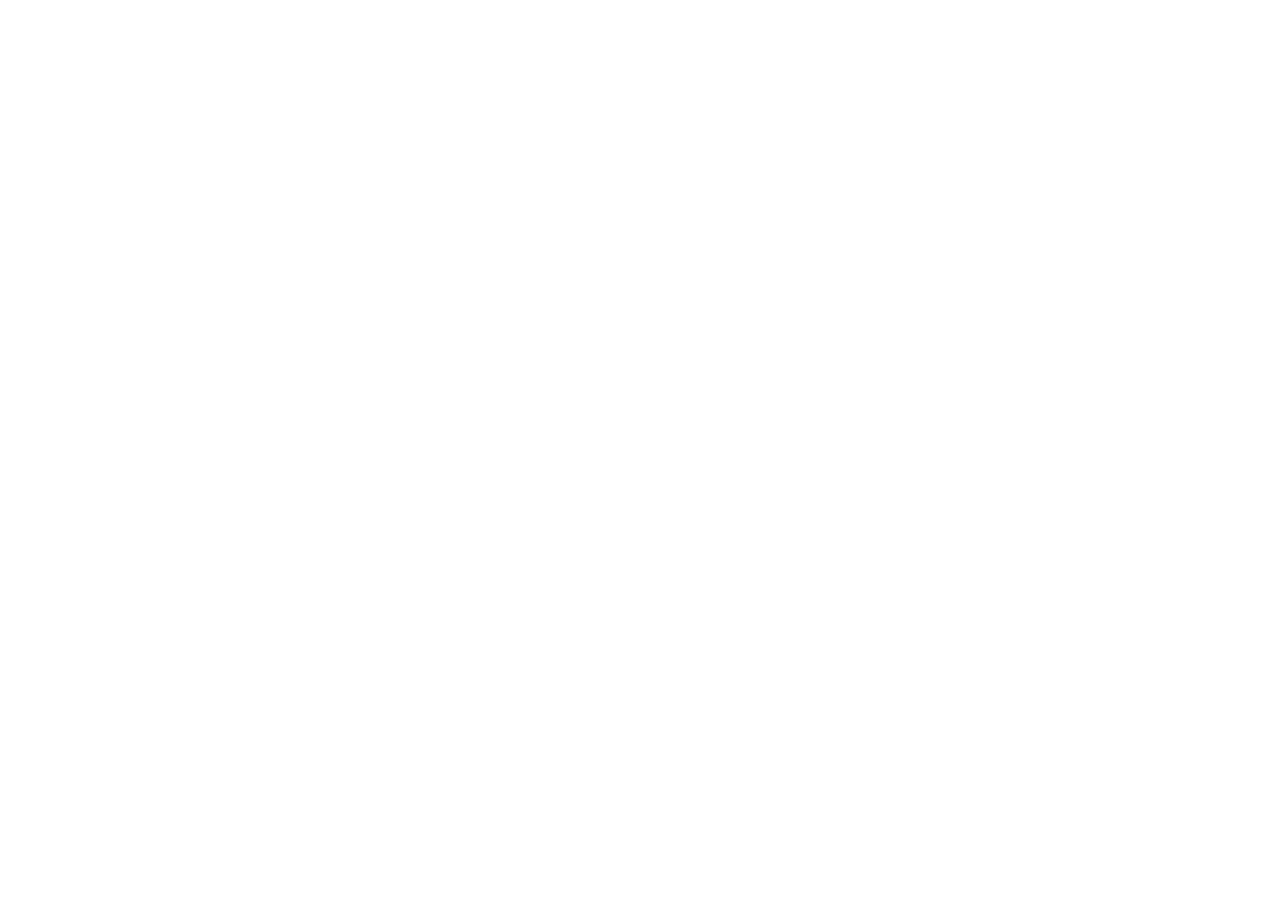
==== aboutUs.html @ d66d0d36 "about us page" ====
<!DOCTYPE html>
<html lang="en">
<head>
    <meta charset="UTF-8">
    <meta name="viewport" content="width=device-width, initial-scale=1.0">
    <title>About Us</title>
    <link rel="stylesheet" href="main.js">
    <!-- swiper -->
    <link rel="stylesheet" href="https://cdn.jsdelivr.net/npm/swiper@11/swiper-bundle.min.css" />
    <!-- Font Awsome cdn -->
    <link rel="stylesheet" href="https://cdnjs.cloudflare.com/ajax/libs/font-awesome/6.6.0/css/all.min.css"
        integrity="sha512-Kc323vGBEqzTmouAECnVceyQqyqdsSiqLQISBL29aUW4U/M7pSPA/gEUZQqv1cwx4OnYxTxve5UMg5GT6L4JJg=="
        crossorigin="anonymous" referrerpolicy="no-referrer" />
    <!-- bootstrap link -->
    <link rel="stylesheet" href="https://cdn.jsdelivr.net/npm/bootstrap@5.3.3/dist/css/bootstrap.min.css">
    <!-- custom css -->
    <link rel="stylesheet" href="style.css">
</head>
<body>
    
</body>
</html>
---- style.css ----
*{
    
}
h1, h2, h3, h4, h5, h6 {
    font-family: "Montserrat", sans-serif;
    color: #4b4b4b;
    /* font-weight: 500; */
    text-rendering: optimizeLegibility;
}
/* topBar */
#top{
    height: auto;
}
#topBar{
    margin: auto;
    background-color: #f4b71c;
}
.call{
    display: flex;
    padding-top: 15px;
}
.icons{
    display: flex;
    float: right;
}
.fb{
    padding: 10px;
    font-size: larger;
    border-left: 1px solid rgb(234 227 227);
    width: 60px;
    text-align: center;
    margin: 0;
    color: white;
}
.nav-item {
    padding: 0 18px;
    font-size: 1.2em;
}
.nav-link:hover {
    color: #f4b71c;
    
}
.nav-link{
    color: #fff;
    text-shadow: 1px 1px 1px rgba(0, 0, 0, 0.1);
}
html,
body {
  position: relative;
  height: 100%;
}

body {
  font-family: Helvetica Neue, Helvetica, Arial, sans-serif;
  font-size: 14px;
  color: #000;
  margin: 0;
  padding: 0;
}

.swiper {
  width: 100%;
  height: 100%;
  background: #000;
}

.swiper-slide {
  font-size: 18px;
  color: #fff;
  -webkit-box-sizing: border-box;
  box-sizing: border-box;
  padding: 40px 60px;
}

.parallax-bg {
  position: absolute;
  left: 0;
  top: 0;
  width: 130%;
  height: 100%;
  -webkit-background-size: cover;
  background-size: cover;
  background-position: center;
}

.swiper-slide .title {
  font-size: 35px;
  font-weight: 300;
  color: #fff;
  line-height: 42px;
  text-transform: uppercase;

}
.swiper-slide .text {
margin-top: 10px;
  font-size: 14px;
  max-width: 400px;
  line-height: 24px;
  color: #fff;;
}

/* .lower section */
.secHeading{
    font-size: 20px;
    color: white;
    font-weight: bold;
    text-align: center;
}
#lowerRow{
    height: auto;
    max-width: 100%;
}
.lower{
    height: auto;
    background-color: #f4b71c;
    padding: 21px 0;
}
.lowerBtn{
    float: right;
    margin-top: 10px;
    text-align: center;
}
.LowerBtn{
    color: black;
    background: white;
    text-transform: uppercase;
    font-size: 14px;
    width: 150px;
    height: 50px;
    border: none;
    border-radius: 5px;
    letter-spacing: 0.7px;
}
.LowerBtn:hover{
   color: white;
   background-color: black;
}
/* services */
#serveIcon{
    background: #f4b71c;
    font-size: xx-large;
    width: 61px;
    height: 60;
    height: 60px;
    border-radius: 30px;
    align-content: center;
    text-align: center;
    color: white;
}
#serveIcon:hover{
    background-color: white;
    border: 3px solid  #f4b71c;
    color:  #f4b71c;
}
.servHeading{
    font-size: 1.758em;
    text-transform: uppercase;
    color: black;
}
.line{
    height: 3px;
    width: 60px;
    background-color:#f4b71c;
}
.servHead{
    color: black;
    text-transform: capitalize;
    font-size: 1.3em;
}
/* our work */
#myspon{
    background-color:#f4b71c;
}
.rowImg{
    max-width: 100%;
    height: auto;
}
.sponhead{
    color: #fff;
    font-size: 19px;
    text-transform: uppercase;
    font-weight: bold;
    letter-spacing: 0.1em;
    padding-top: 17px;
}
.sponhead2{
    color: #fff;
    text-transform: uppercase;
    font-weight: bold;
    letter-spacing: 0.05em;
    font-size: 1.71429rem;
}.sponLine{
    width: 45px;
    height: 1px;
    background-color:#f4b71c;
    margin-top: 20px;
    margin-bottom: 20px;
}
.sponhead3{
    text-transform: uppercase;
    color: white;
}
.sponhead4{
    color: white;
    font-size: small;
}
.butn{
    display: flex;
}
#factImg{
    background-image: url(assets/bg-section-2.jpg);
}

/* <!-- testimonals --> */
figure.snip1157 {
    font-family: 'Raleway', Arial, sans-serif;
    position: relative;
    overflow: hidden;
    margin: 10px;
    min-width: 220px;
    max-width: 400px;
    width: 100%;
    color: #333;
    text-align: left;
    box-shadow: none !important;
    margin-top: 51px;
  }
  figure.snip1157 * {
    -webkit-box-sizing: border-box;
    box-sizing: border-box;
    -webkit-transition: all 0.35s cubic-bezier(0.25, 0.5, 0.5, 0.9);
    transition: all 0.35s cubic-bezier(0.25, 0.5, 0.5, 0.9);
  }
  figure.snip1157 img {
    max-width: 100%;
    vertical-align: middle;
    height: 90px;
    width: 90px;
    border-radius: 50%;
    margin: 40px 0 0 10px;
  }
  figure.snip1157 blockquote {
    display: block;
    border-radius: 8px;
    position: relative;
    background-color: #fafafa;
    padding: 25px 50px 30px 50px;
    font-weight: 500;
    margin: 0;
    line-height: 1.6em;
    font-style: italic;
    text-align: center;
  }
  figure.snip1157 blockquote:before,
  figure.snip1157 blockquote:after {
    font-family: 'FontAwesome';
    content: "\201C";
    position: absolute;
    font-size: 50px;
    opacity: 0.3;
    font-style: normal;
  }
  figure.snip1157 blockquote:before {
    top: 25px;
    left: 9px;
    color:#090704;
  }
  figure.snip1157 blockquote:after {
    content: "\201D";
    right: 30px;
    bottom: 0;
    color:#090704;
  }
  figure.snip1157 .arrow {
    top: 100%;
    width: 0;
    height: 0;
    border-left: 0 solid transparent;
    border-right: 25px solid transparent;
    border-top: 25px solid #fafafa;
    margin: 0;
    position: absolute;
  }
  #body {
    display: flex;
    justify-content: center;
    align-items: center;
    flex-flow: wrap;
    margin: 0;
    height:auto;
  }

/* why choose us */
.acorBtn{
    background-color: #f4b71c;
}
.accordion-header:active{
    background-color: #f4b71c;
}
.accordion-button:not(.collapsed) {
    background-color: #f4b71c;
    font-size: 20px;
    color: white;
}
.cert1{
    width: 100%;
    height: auto;
    max-width: 200px;
}
.cert2{
    width: 100%;
    height: auto;
    max-width: 200px;
}
.cert3{
    width: 100%;
    height: auto;
    max-width: 200px;
}
.servHeadingCert{
    font-size: 1.758em;
    text-transform: uppercase;
    color: black;
}
.lineCert{
    height: 3px;
    width: 60px;
    background-color:#f4b71c;
}
/* footer */
#footer{
    background: #27262c 
}
#footer h5{
    color: white;
    margin-bottom: 10px;
    margin-top: 20px;
}
.link{
    list-style-type: none;
    text-transform: uppercase;
    font-size: 0.875rem;
    padding: 0;
    margin-bottom: 10px;
    margin-top: 20px;
}
.link a{
    text-decoration: none;
    color: inherit;
}
.link li{
    padding: 9px 0;
    color: white;

}
.link li:hover{
    color:#f4b71c;
}
.iconss{
    display: flex;
    align-items: baseline;
}
.feat{
    color:white;
    font-size: 19px;
    font-weight: 600;
    text-transform: uppercase;
}















@media (max-width : 1145px){
    /* #spon{
        height: 132px;
    } */
}
@media (max-width : 856px){
    figure.snip1157 {
        margin-top: 0;
      }
}
@media (max-width : 767px){
    .lowerBtn{
        float: none;
    }
}
@media (max-width : 516px){
    .servHeadingCert{
        text-align: center;
    }
    .lineCert{
        margin: auto;
    }
}
@media (max-width : 412px){
    .icons{
        float: left;
    }
    .fb{
        border: none;
    }
}
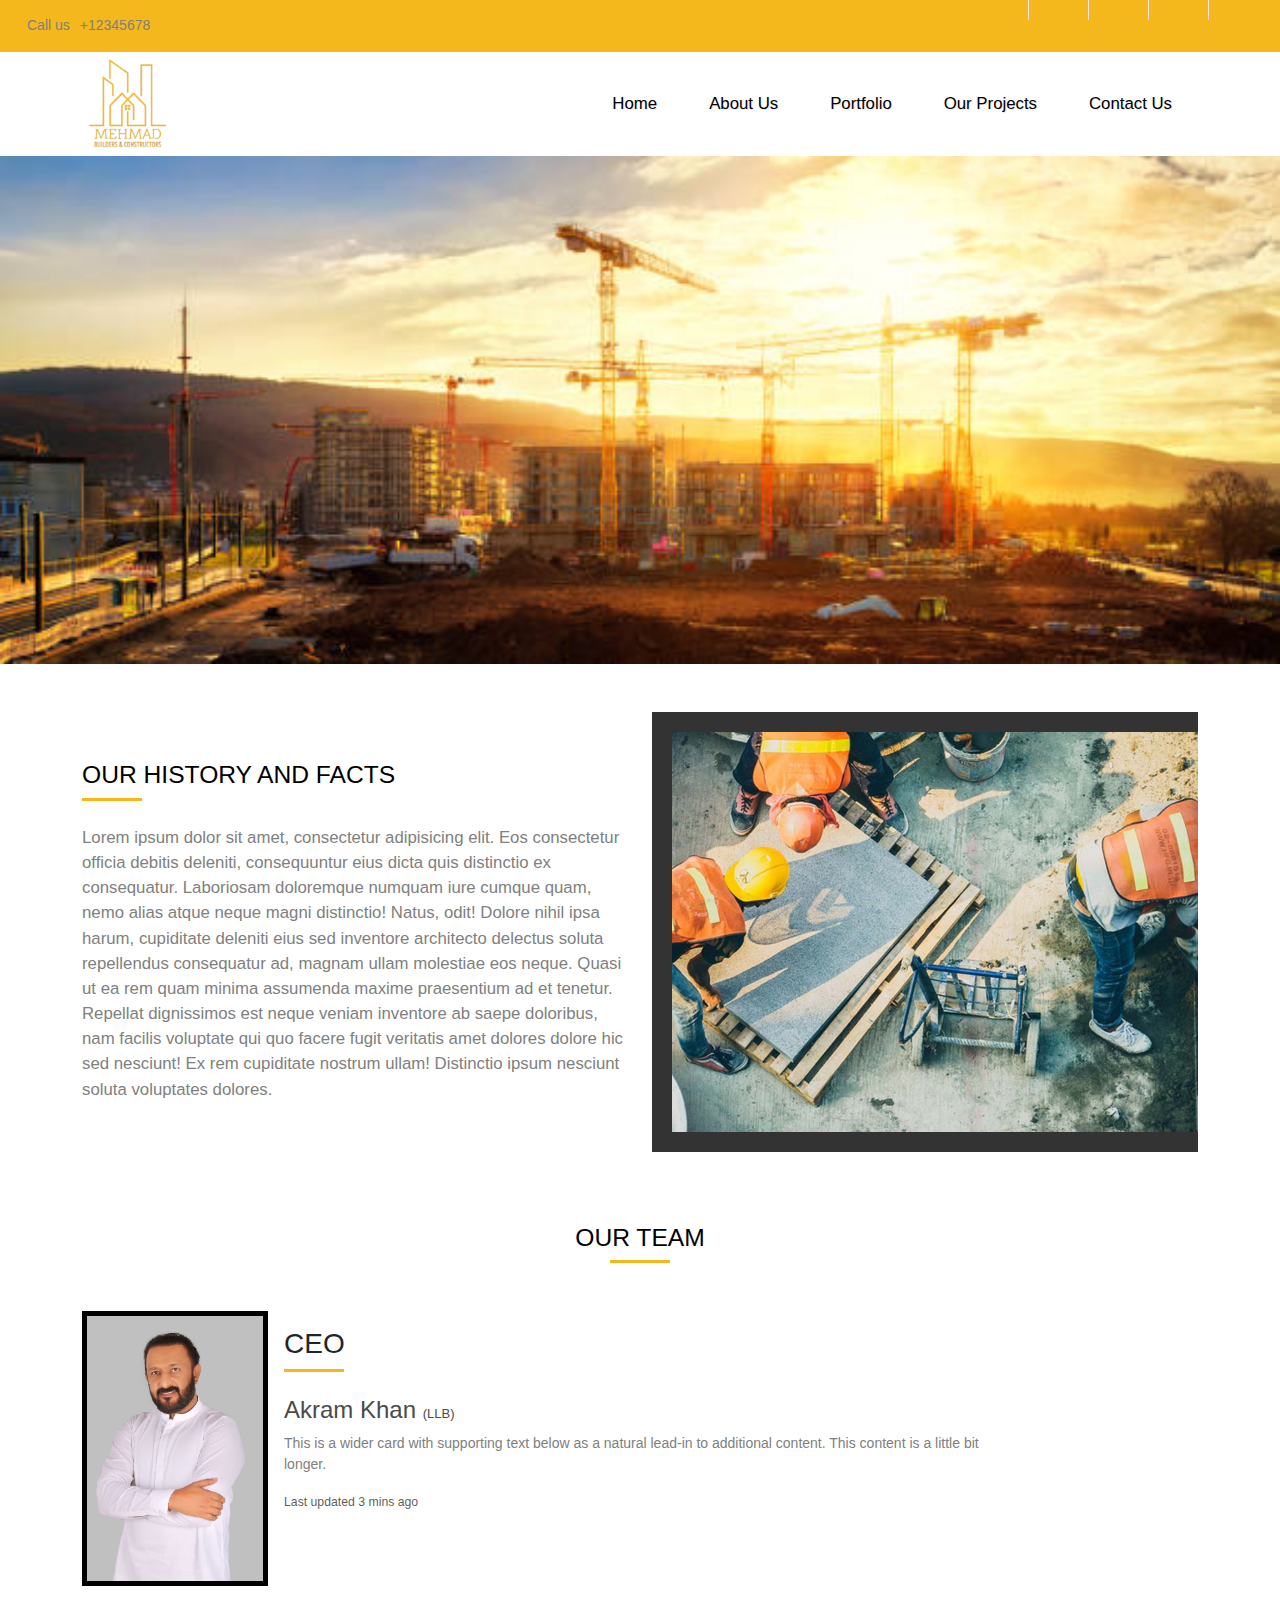
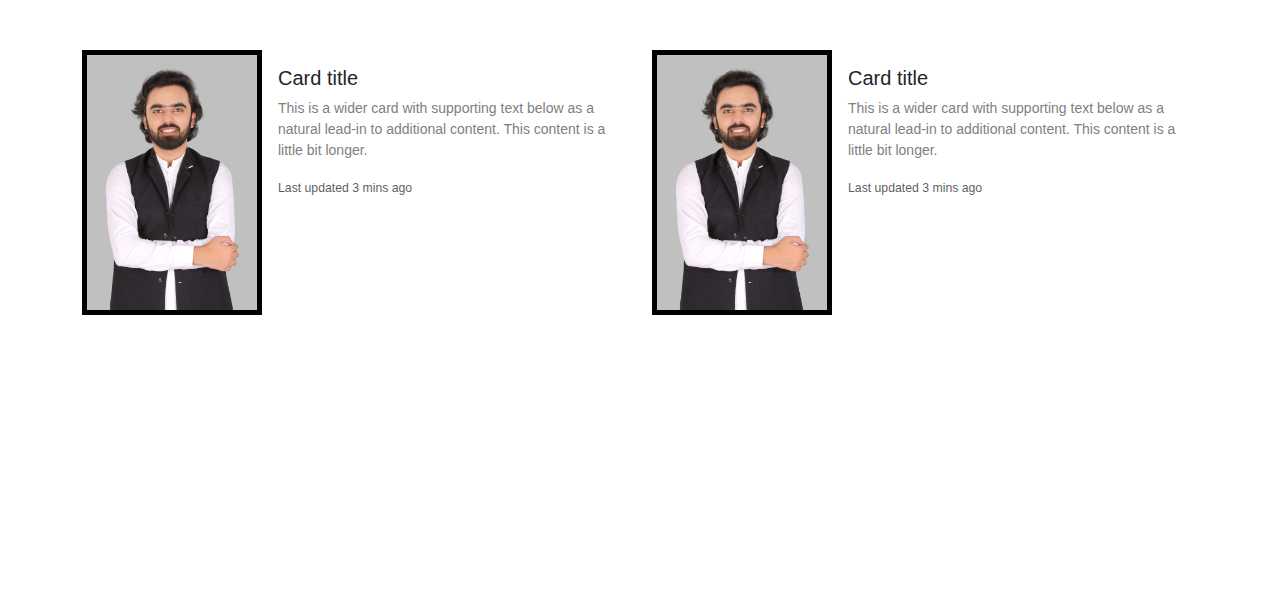
==== commit 45348d61: "about us page" ====
--- a/aboutUs.html
+++ b/aboutUs.html
@@ -1,5 +1,6 @@
 <!DOCTYPE html>
 <html lang="en">
+
 <head>
     <meta charset="UTF-8">
     <meta name="viewport" content="width=device-width, initial-scale=1.0">
@@ -15,8 +16,173 @@
     <link rel="stylesheet" href="https://cdn.jsdelivr.net/npm/bootstrap@5.3.3/dist/css/bootstrap.min.css">
     <!-- custom css -->
     <link rel="stylesheet" href="style.css">
+
+
 </head>
+
 <body>
-    
+    <!-- top bar -->
+    <div id="top" class="container bg-body-secondary "></div>
+    <div id="topBar" class="row ">
+        <div id="lowerTopBar" class="col-md-6">
+            <div class="call">
+                <i style="padding-right: 15px;; font-size: larger;" class="fa-solid fa-phone-flip"></i>
+                <p>Call us</p>
+                <p style="padding-left: 10px;">+12345678</p>
+            </div>
+        </div>
+        <div class="col-md-6">
+            <div class="icons">
+                <div class="fb">
+                    <i style="color: white;" class="fa-brands fa-facebook-f"></i>
+                </div>
+                <div class="fb">
+                    <i style="color: white;" class="fa-brands fa-twitter"></i>
+                </div>
+                <div class="fb">
+                    <i style="color: white;" class="fa-brands fa-google-plus-g"></i>
+                </div>
+                <div class="fb">
+                    <i style="color: white;" class="fa-brands fa-linkedin-in"></i>
+                </div>
+            </div>
+        </div>
+    </div>
+    </div>
+    <!-- navbar -->
+    <nav class="navbar navbar-expand-lg p-0">
+        <div class="container ">
+            <a class="navbar-brand" href="#">
+                <img style="max-width: 94px;" class="w-100 h-auto" src="assets/resize.png" alt="">
+            </a>
+            <button class="navbar-toggler" type="button" data-bs-toggle="collapse" data-bs-target="#navbarNav"
+                aria-controls="navbarNav" aria-expanded="false" aria-label="Toggle navigation">
+                <span class="navbar-toggler-icon"></span>
+            </button>
+            <div class="collapse navbar-collapse " id="navbarNav">
+                <ul class="navbar-nav w-100 justify-content-end">
+                    <li class="nav-item">
+                        <a class="nav-link active" aria-current="page" href="index.html">Home</a>
+                    </li>
+                    <li class="nav-item">
+                        <a class="nav-link active" aria-current="page" href="#">About Us</a>
+                    </li>
+                    <li class="nav-item">
+                        <a class="nav-link active" aria-current="page" href="#">Portfolio</a>
+                    </li>
+                    <li class="nav-item">
+                        <a class="nav-link active" aria-current="page" href="#">Our Projects</a>
+                    </li>
+                    <li class="nav-item">
+                        <a class="nav-link active" aria-current="page" href="#">Contact Us</a>
+                    </li>
+                </ul>
+            </div>
+        </div>
+    </nav>
+    <!-- hero section -->
+    <div class="hero">
+        <div class="img">
+            <img style="width: 100%;" src="./assets/istockphoto-1176603580-612x612.jpg" alt="">
+        </div>
+    </div>
+    <!-- history -->
+    <div class="container my-5">
+        <div class="row">
+            <div class="col-md-6 my-5">
+                <h2 class="servHeading">our history and facts</h2>
+                <div class="line"></div>
+                <p class="mt-4" style="margin-bottom: 25px; font-size: 1.2em;">Lorem ipsum dolor sit amet, consectetur
+                    adipisicing elit. Eos consectetur officia
+                    debitis deleniti, consequuntur eius dicta quis distinctio ex consequatur. Laboriosam
+                    doloremque numquam iure cumque quam, nemo alias atque neque magni distinctio! Natus,
+                    odit! Dolore nihil ipsa harum, cupiditate deleniti eius sed inventore architecto delectus
+                    soluta repellendus consequatur ad, magnam ullam molestiae eos neque. Quasi ut ea rem quam minima
+                    assumenda maxime praesentium ad et tenetur. Repellat dignissimos est neque veniam inventore ab saepe
+                    doloribus, nam facilis voluptate qui quo facere fugit veritatis amet dolores dolore hic sed
+                    nesciunt! Ex rem cupiditate nostrum ullam! Distinctio ipsum nesciunt soluta voluptates dolores.
+                </p>
+            </div>
+
+            <div class="col-md-6">
+                <div class="scroll-container">
+                    <img src="assets2/11.png" alt="Cinque Terre">
+                    <img src="assets2/12.png" alt="Forest">
+                    <img src="assets2/13.png" alt="Northern Lights">
+                    <img src="assets2/14.png" alt="Mountains">
+                </div>
+            </div>
+        </div>
+    </div>
+    <!-- lower section -->
+    <!-- <div class="card text-bg-dark">
+        <img src="assets2/bg-section-3.jpg" class="card-img" alt="...">
+        <div class="card-img-overlay">
+          <h5 class="card-title">Card title</h5>
+          <p class="card-text">This is a wider card with supporting text below as a natural lead-in to additional content. This content is a little bit longer.</p>
+          <p class="card-text"><small>Last updated 3 mins ago</small></p>
+        </div>
+      </div> -->
+    <div class="container my-5">
+        <h2 class="servHeading text-center mt-5">our team</h2>
+        <div class="line m-auto"></div>
+        <div class="row">
+            <div style="border: none;" class="card mb-3 mt-5 m-auto">
+                <div class="row g-0">
+                    <div class="col-md-2 text-center">
+                        <img style="border: 5px solid black;" src="assets/ceo.jfif" class="img-fluid">
+                    </div>
+                    <div class="col-md-8">
+                        <div class="card-body">
+                            <h3 class="card-title">CEO</h3>
+                            <div class="line"></div>
+                            <h4 class="mt-4">Akram Khan <span style="font-size: small;">(LLB)</span></h4>
+
+                            <p class="card-text">This is a wider card with supporting text below as a natural lead-in to
+                                additional content. This content is a little bit longer.</p>
+                            <p class="card-text"><small class="text-body-secondary">Last updated 3 mins ago</small></p>
+                        </div>
+                    </div>
+                </div>
+            </div>
+            <div class="col-md-6 mt-5">
+                <div class=" card mb-3" style="max-width: 540px; border: none;">
+                    <div class="row g-0">
+                      <div class="col-md-4">
+                        <img style="border: 5px solid black;" src="assets/umair khan.jpg" class="img-fluid" alt="...">
+                      </div>
+                      <div class="col-md-8">
+                        <div class="card-body">
+                          <h5 class="card-title">Card title</h5>
+                          <p class="card-text">This is a wider card with supporting text below as a natural lead-in to additional content. This content is a little bit longer.</p>
+                          <p class="card-text"><small class="text-body-secondary">Last updated 3 mins ago</small></p>
+                        </div>
+                      </div>
+                    </div>
+                  </div>
+            </div>
+            <div class="col-md-6 mt-5">
+                <div class="card mb-3" style="max-width: 540px; border: none">
+                    <div class="row g-0">
+                      <div class="col-md-4">
+                        <img style="border: 5px solid black;" src="assets/umair khan.jpg" class="img-fluid" alt="...">
+                      </div>
+                      <div class="col-md-8">
+                        <div class="card-body">
+                          <h5 class="card-title">Card title</h5>
+                          <p class="card-text">This is a wider card with supporting text below as a natural lead-in to additional content. This content is a little bit longer.</p>
+                          <p class="card-text"><small class="text-body-secondary">Last updated 3 mins ago</small></p>
+                        </div>
+                      </div>
+                    </div>
+                  </div>
+            </div>
+        </div>
+    </div>
+
+    <script src="https://cdn.jsdelivr.net/npm/bootstrap@5.3.3/dist/js/bootstrap.bundle.min.js"></script>
+
+    <br><br><br><br><br><br><br><br><br><br>
 </body>
+
 </html>--- a/style.css
+++ b/style.css
@@ -1,6 +1,7 @@
-*{
-    
-}
+
+    p{
+        color: gray;
+    }
 h1, h2, h3, h4, h5, h6 {
     font-family: "Montserrat", sans-serif;
     color: #4b4b4b;
@@ -367,19 +368,71 @@
     text-transform: uppercase;
 }
 
-
-
-
-
-
-
-
-
-
-
-
-
-
+/* about Us */
+div.scroll-container {
+    background-color: #333;
+    overflow: auto;
+    white-space: nowrap;
+    padding: 10px;
+  }
+  
+  div.scroll-container img {
+    padding: 10px;
+  }
+
+  /* background section */
+
+#bg-img{
+    background-image: url(assets2/bg-section-3.jpg);
+    background-repeat: no-repeat;
+    background-attachment: fixed;
+    background-size: cover;
+    background-color: aqua;
+    width: 100%;
+}
+/* our team */
+
+#container {
+  position: relative;
+  width: 50%;
+}
+
+.imageTeam {
+  display: block;
+  width: 100%;
+  height: auto;
+  max-width: 300px;
+}
+
+.overlayTeam {
+  position: absolute;
+  bottom: 100%;
+  left: 0;
+  right: 0;
+  background-color: black;
+  overflow: hidden;
+  width: 100%;
+  height:0;
+  transition: .5s ease;
+  max-width: 320px;
+}
+
+#container:hover .overlayTeam {
+  bottom: 0;
+  height: 100%;
+}
+
+.textTeam {
+    padding-left: 10px;
+  color: white;
+  position: absolute;
+  top: 50%;
+  left: 50%;
+  -webkit-transform: translate(-50%, -50%);
+  -ms-transform: translate(-50%, -50%);
+  transform: translate(-50%, -50%);
+  text-align: center;
+}
 
 @media (max-width : 1145px){
     /* #spon{
@@ -414,4 +467,3 @@
 }
 
 
-
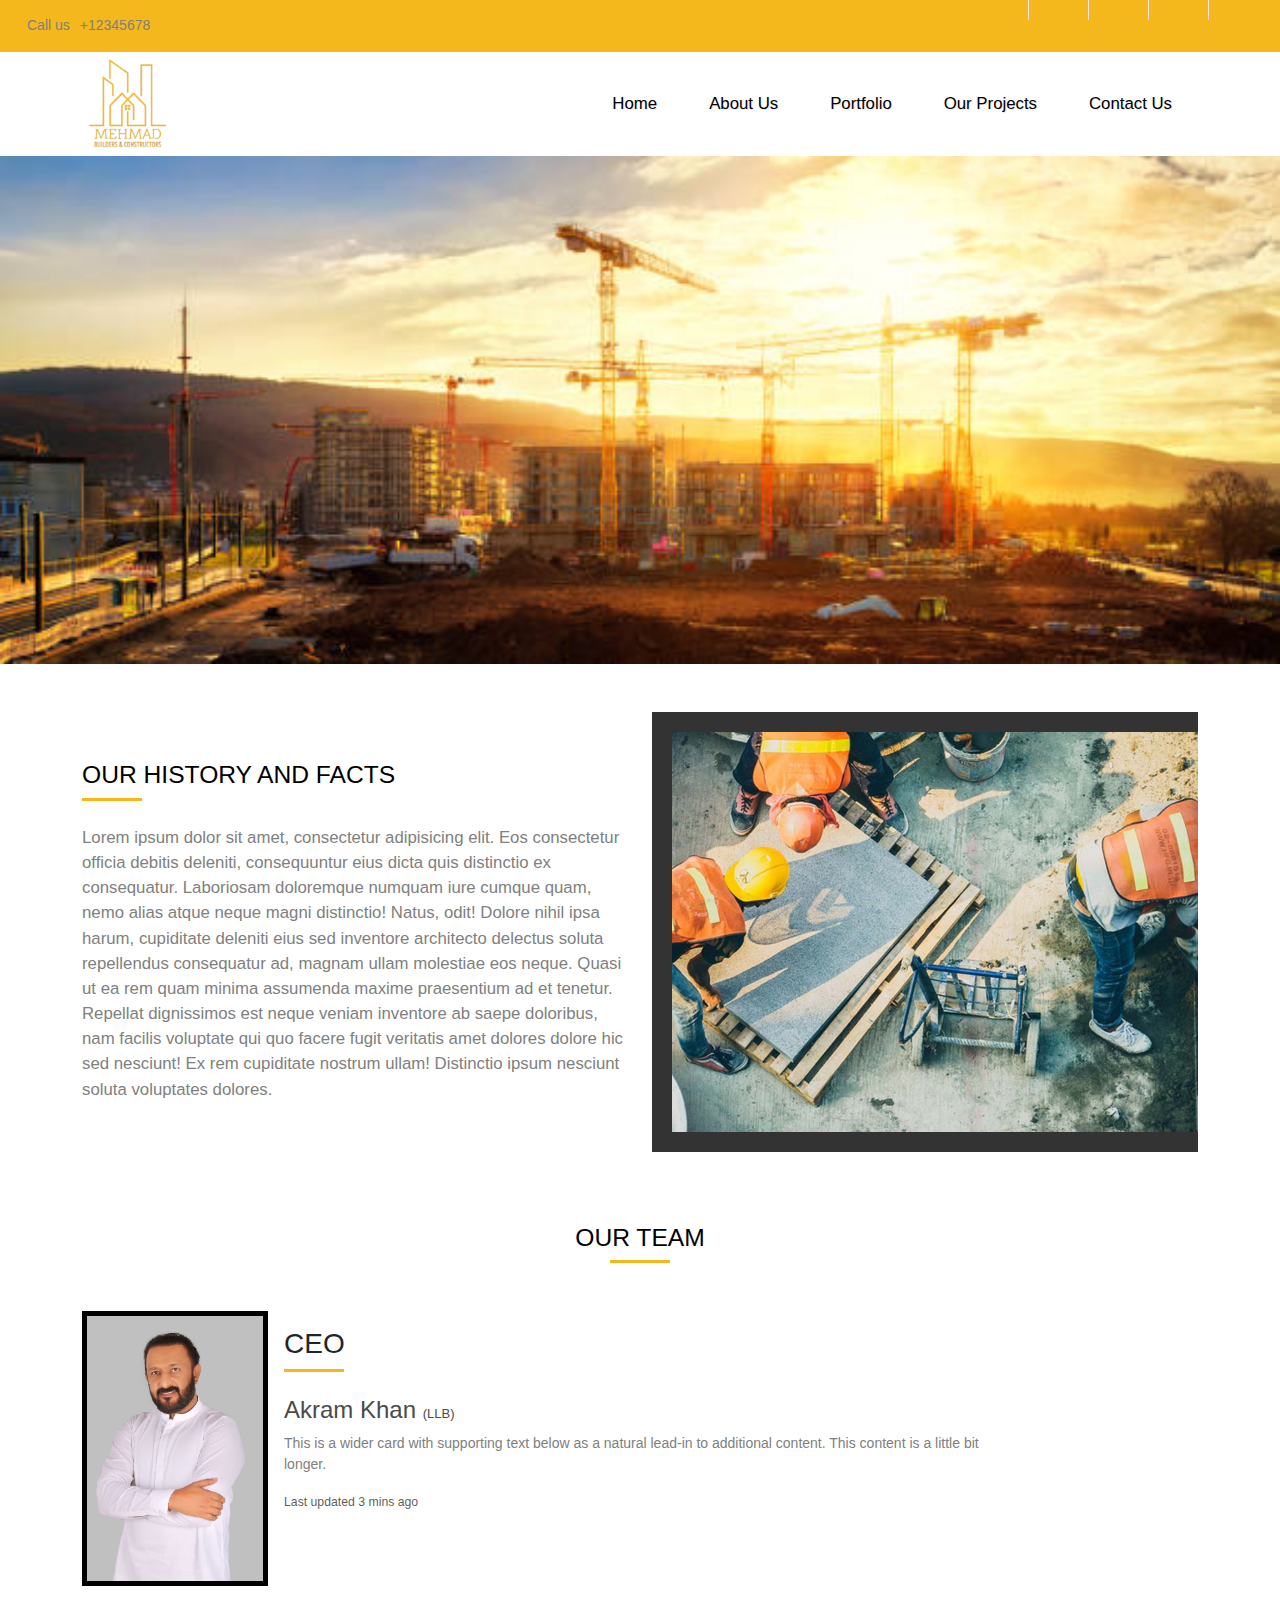
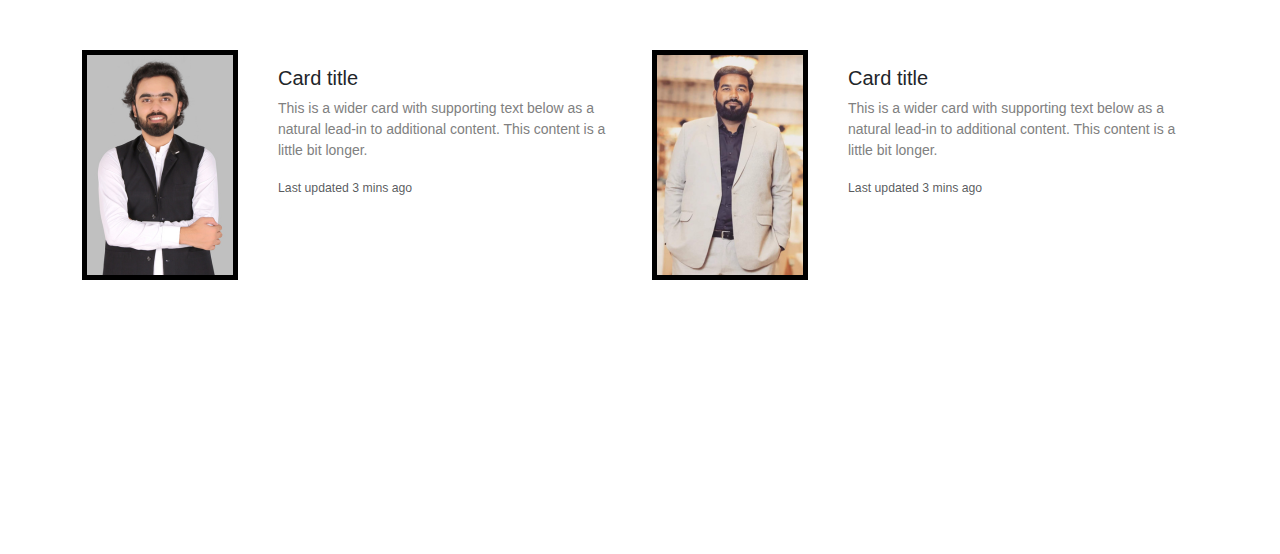
==== commit e5499a5f: "files" ====
--- a/aboutUs.html
+++ b/aboutUs.html
@@ -149,7 +149,7 @@
                 <div class=" card mb-3" style="max-width: 540px; border: none;">
                     <div class="row g-0">
                       <div class="col-md-4">
-                        <img style="border: 5px solid black;" src="assets/umair khan.jpg" class="img-fluid" alt="...">
+                        <img style="border: 5px solid black;" src="assets/1111.png" class="img-fluid" alt="...">
                       </div>
                       <div class="col-md-8">
                         <div class="card-body">
@@ -165,7 +165,7 @@
                 <div class="card mb-3" style="max-width: 540px; border: none">
                     <div class="row g-0">
                       <div class="col-md-4">
-                        <img style="border: 5px solid black;" src="assets/umair khan.jpg" class="img-fluid" alt="...">
+                        <img style="border: 5px solid black;" src="assets/about 2.png" class="img-fluid" alt="...">
                       </div>
                       <div class="col-md-8">
                         <div class="card-body">
--- a/style.css
+++ b/style.css
@@ -58,13 +58,11 @@
   margin: 0;
   padding: 0;
 }
-
 .swiper {
   width: 100%;
   height: 100%;
   background: #000;
 }
-
 .swiper-slide {
   font-size: 18px;
   color: #fff;
@@ -72,7 +70,6 @@
   box-sizing: border-box;
   padding: 40px 60px;
 }
-
 .parallax-bg {
   position: absolute;
   left: 0;
@@ -402,6 +399,7 @@
   width: 100%;
   height: auto;
   max-width: 300px;
+  border: 5px solid black;
 }
 
 .overlayTeam {
@@ -423,7 +421,7 @@
 }
 
 .textTeam {
-    padding-left: 10px;
+  padding-left: 10px;
   color: white;
   position: absolute;
   top: 50%;
